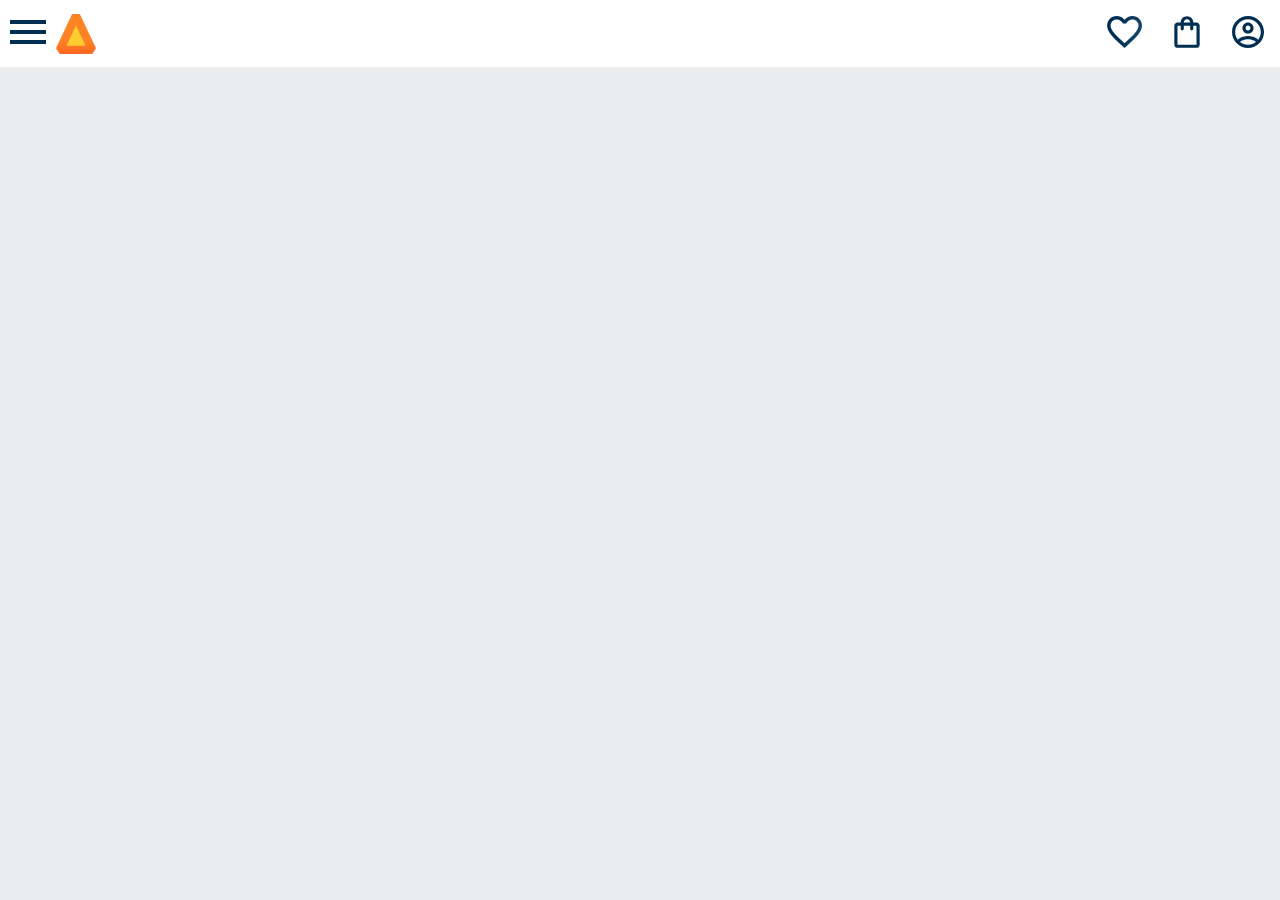
==== index.html @ 9b3f4c43 "Add files via upload" ====
<!DOCTYPE html>
<html lang="en">

<head>
    <meta charset="UTF-8">
    <meta name="viewport" content="width=device-width, initial-scale=1.0">
    <link rel="stylesheet" href="style.css">
    <link rel="stylesheet" href="reset.css">
    <link rel="preconnect" href="https://fonts.googleapis.com">
    <link rel="preconnect" href="https://fonts.gstatic.com" crossorigin>
    <link href="https://fonts.googleapis.com/css2?family=Poppins:ital,wght@0,100;0,200;0,300;0,400;0,500;0,600;0,700;0,800;0,900;1,100;1,200;1,300;1,400;1,500;1,600;1,700;1,800;1,900&display=swap" rel="stylesheet">
    <title>AluraBooks</title>
</head>

<body>
    <header class="cabecalho">
        <div class="container">
            <input type="checkbox" id="menu" class="container__botao">
            <label for="menu">
                <span class="cabecalho__menu-hamburguer container__imagem"></span>
            </label>

            <ul class="lista-menu">
                <li class="lista-menu__titulo">Categorias</li>

                <li class="lista-menu__item">
                    <a href="#" class="lista-menu__link">Programação</a>
                </li>

                <li class="lista-menu__item">
                    <a href="#" class="lista-menu__link">Front-end</a>
                </li>

                <li class="lista-menu__item">
                    <a href="#" class="lista-menu__link">Infraestrutura</a>
                </li>

                <li class="lista-menu__item">
                    <a href="#" class="lista-menu__link">Business</a>
                </li>

                <li class="lista-menu__item">
                    <a href="#" class="lista-menu__link">Design & UX</a>
                </li>

            </ul>

            <img src="img/Logo.svg" alt="Logo da Alurabooks">
        </div>

        <div class="container">
            <a href="#"><img src="img/Favoritos.svg" alt="Meus favoritos" class="container__imagem"></a>
            <a href="#"><img src="img/Compras.svg" alt="Carrinho de compras" class="container__imagem"></a>
            <a href="#"><img src="img/Usuario.svg" alt="Meu perfil" class="container__imagem"></a>
        </div>
    </header>
</body>

</html>
---- style.css ----
@import url("styles/header.css");

:root{
    --cor-de-fundo: #EBECEE;
    --branco: #FFFFFF;
    --laranja: #EB9B00;
    --azul-degrade: linear-gradient(97.54deg, #002F52 35.49%, #326589 165.37%);
}

body{
    background-color: var(--cor-de-fundo);
}
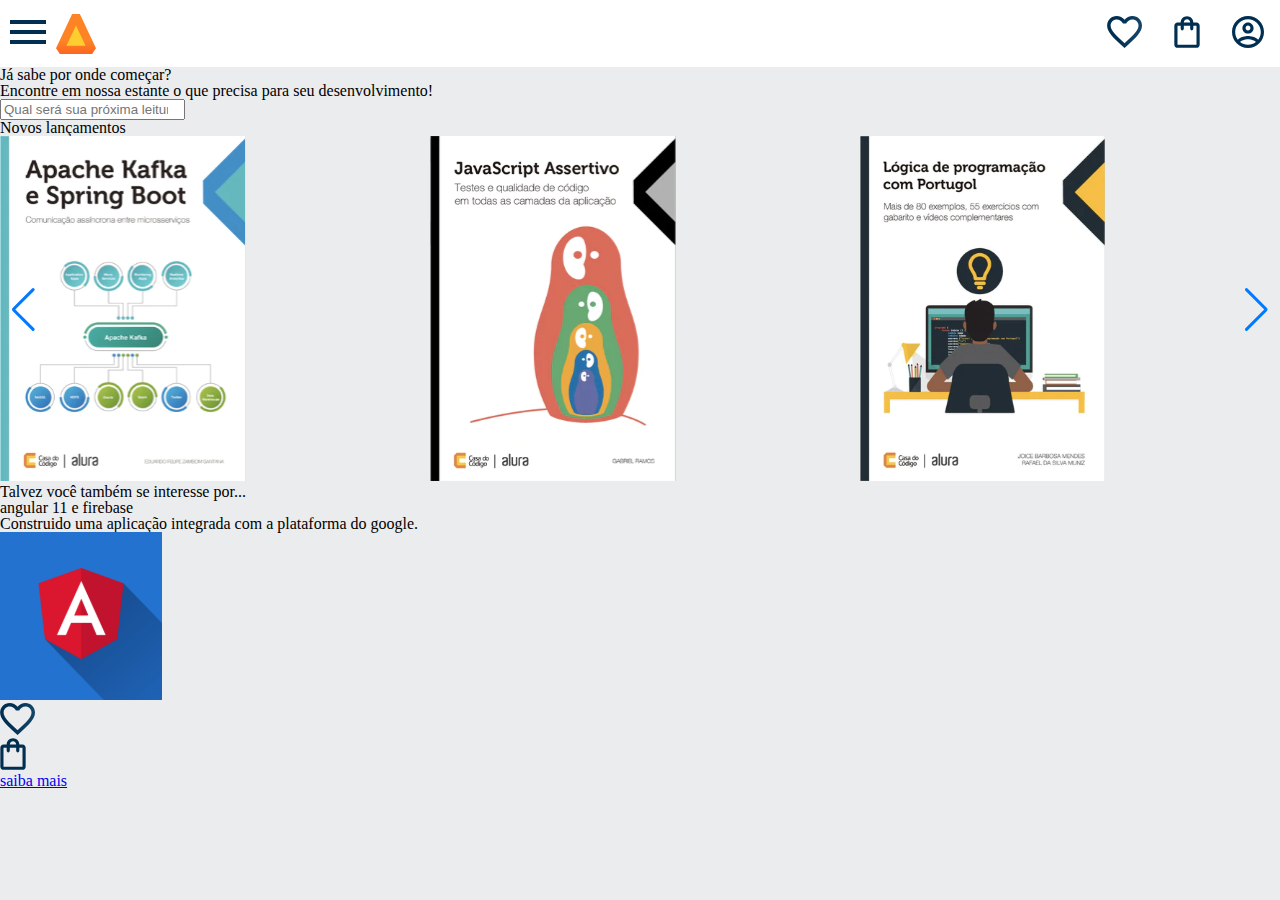
==== commit 3a760f1b: "Add files via upload" ====
--- a/index.html
+++ b/index.html
@@ -8,7 +8,10 @@
     <link rel="stylesheet" href="reset.css">
     <link rel="preconnect" href="https://fonts.googleapis.com">
     <link rel="preconnect" href="https://fonts.gstatic.com" crossorigin>
-    <link href="https://fonts.googleapis.com/css2?family=Poppins:ital,wght@0,100;0,200;0,300;0,400;0,500;0,600;0,700;0,800;0,900;1,100;1,200;1,300;1,400;1,500;1,600;1,700;1,800;1,900&display=swap" rel="stylesheet">
+    <link
+        href="https://fonts.googleapis.com/css2?family=Poppins:ital,wght@0,100;0,200;0,300;0,400;0,500;0,600;0,700;0,800;0,900;1,100;1,200;1,300;1,400;1,500;1,600;1,700;1,800;1,900&display=swap"
+        rel="stylesheet">
+    <link rel="stylesheet" href="https://cdn.jsdelivr.net/npm/swiper@11/swiper-bundle.min.css" />
     <title>AluraBooks</title>
 </head>
 
@@ -54,6 +57,70 @@
             <a href="#"><img src="img/Usuario.svg" alt="Meu perfil" class="container__imagem"></a>
         </div>
     </header>
+
+    <section class="banner">
+        <h2 class="banner__titulo">Já sabe por onde começar?</h2>
+        <p class="banner__texto">Encontre em nossa estante o que precisa para seu desenvolvimento!</p>
+        <input type="search" class="banner__pesquisa" placeholder="Qual será sua próxima leitura?">
+    </section>
+
+    <section class="carrossel">
+        <h2 class="carrossel__titulo">Novos lançamentos</h2>
+
+        <!-- Slider main container -->
+        <div class="swiper">
+            <!-- Additional required wrapper -->
+            <!-- If we need pagination -->
+            <div class="swiper-pagination"></div>
+            <div class="swiper-wrapper">
+                <!-- Slides -->
+                <div class="swiper-slide"><img src="img/ApacheKafka.svg" alt=""></div>
+                <div class="swiper-slide"><img src="img/Javascript.svg" alt=""></div>
+                <div class="swiper-slide"><img src="img/Portugol.svg" alt=""></div>
+                ...
+            </div>
+
+
+            <!-- If we need navigation buttons -->
+            <div class="swiper-button-prev"></div>
+            <div class="swiper-button-next"></div>
+
+        </div>
+
+        <div class="card">
+            <div class="card__descricao">
+                <div class="descricao">
+                    <h3 class="descricao__titulo">Talvez você também se interesse por...</h3>
+                    <h2 class="descricao__titulo-livro">angular 11 e firebase</h2>
+                    <p class="descricao__texto">Construido uma aplicação integrada com a plataforma do google.</p>
+                </div>
+                <img src="img/Angular.svg" alt="" class="descricao__imagem">
+        </div>
+        <ul class="botoes">
+            <li class="botoes__item"><img src="img/Favoritos.svg" alt=""><li>
+            <li class="botoes__item"><img src="img/Compras.svg" alt=""><li>
+
+        </ul>
+        <a href="#" class="botoes__ancora">saiba mais</a>
+
+        </div>
+
+    </section>
+
+
+
+    <script src="https://cdn.jsdelivr.net/npm/swiper@11/swiper-bundle.min.js"></script>
+    <script>
+        const swiper = new Swiper('.swiper', {
+            spaceBetween: 10,
+            slidesPerView: 3,
+            pagination: {
+                el: ".spider-pagination",
+                type: "bullets",
+            },
+
+        });
+    </script>
 </body>
 
 </html>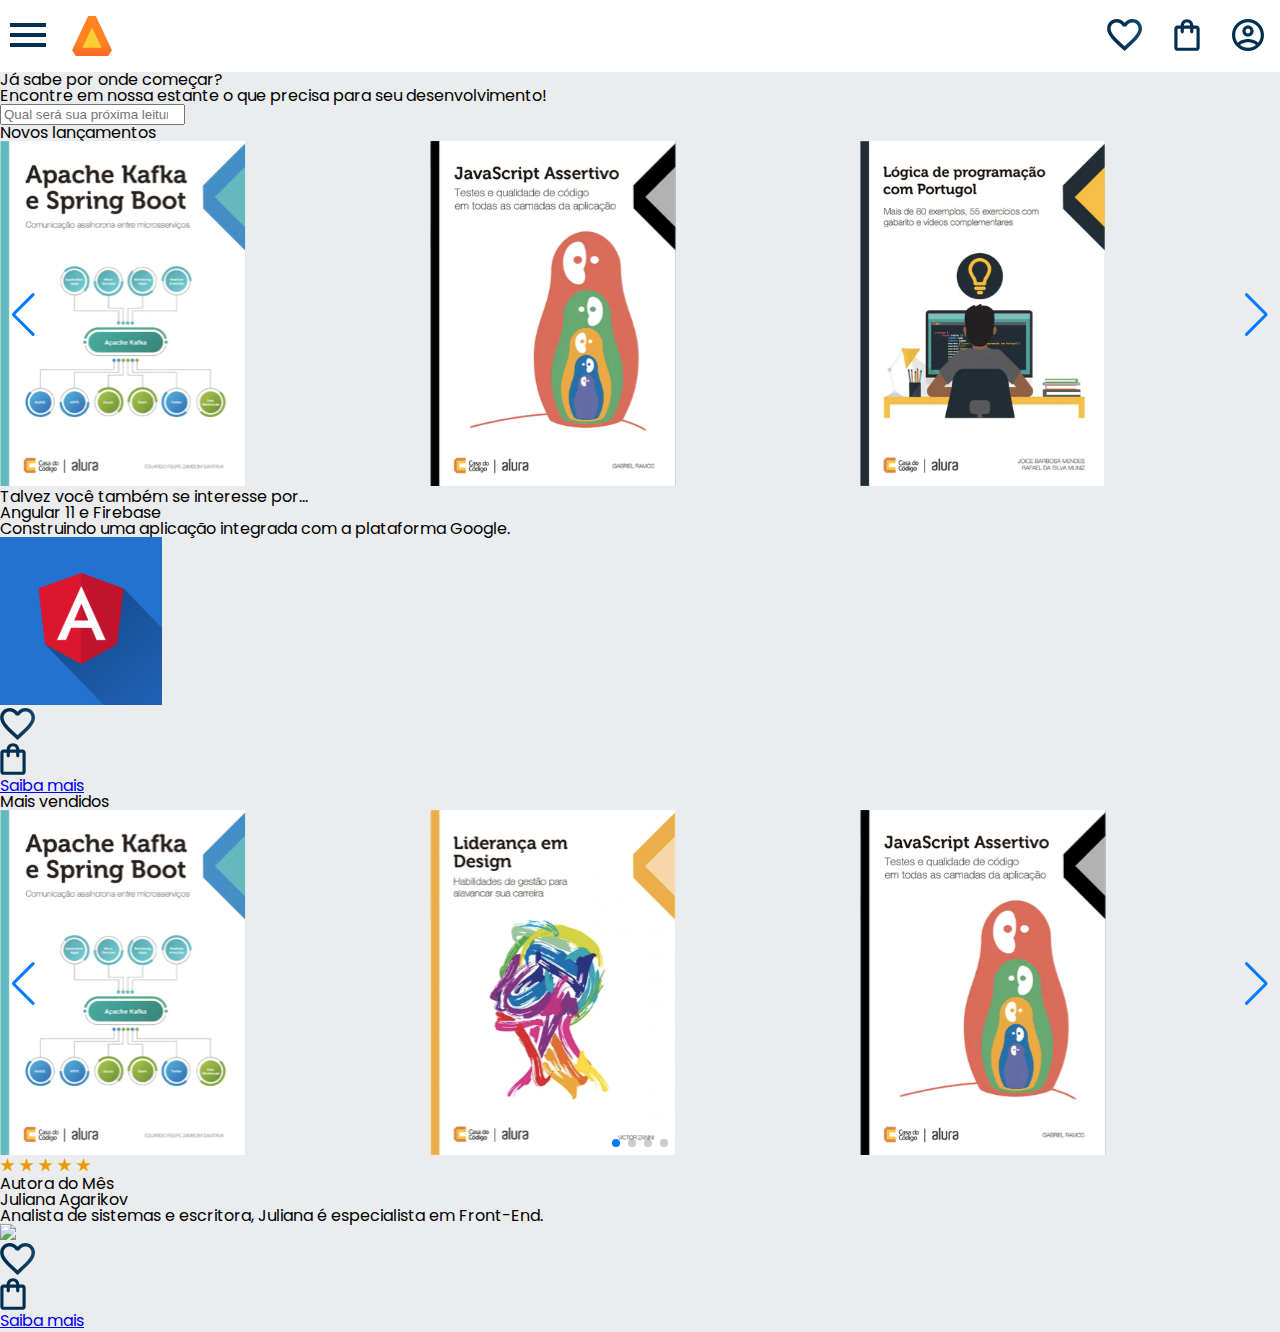
==== commit 85d875b4: "Add files via upload" ====
--- a/index.html
+++ b/index.html
@@ -1,18 +1,19 @@
 <!DOCTYPE html>
-<html lang="en">
+<html>
 
 <head>
     <meta charset="UTF-8">
     <meta name="viewport" content="width=device-width, initial-scale=1.0">
+    <title>AluraBooks</title>
+    <link rel="stylesheet" href="reset.css">
     <link rel="stylesheet" href="style.css">
-    <link rel="stylesheet" href="reset.css">
     <link rel="preconnect" href="https://fonts.googleapis.com">
     <link rel="preconnect" href="https://fonts.gstatic.com" crossorigin>
     <link
         href="https://fonts.googleapis.com/css2?family=Poppins:ital,wght@0,100;0,200;0,300;0,400;0,500;0,600;0,700;0,800;0,900;1,100;1,200;1,300;1,400;1,500;1,600;1,700;1,800;1,900&display=swap"
         rel="stylesheet">
     <link rel="stylesheet" href="https://cdn.jsdelivr.net/npm/swiper@11/swiper-bundle.min.css" />
-    <title>AluraBooks</title>
+
 </head>
 
 <body>
@@ -22,35 +23,26 @@
             <label for="menu">
                 <span class="cabecalho__menu-hamburguer container__imagem"></span>
             </label>
-
             <ul class="lista-menu">
                 <li class="lista-menu__titulo">Categorias</li>
-
                 <li class="lista-menu__item">
                     <a href="#" class="lista-menu__link">Programação</a>
                 </li>
-
                 <li class="lista-menu__item">
                     <a href="#" class="lista-menu__link">Front-end</a>
                 </li>
-
                 <li class="lista-menu__item">
                     <a href="#" class="lista-menu__link">Infraestrutura</a>
                 </li>
-
                 <li class="lista-menu__item">
                     <a href="#" class="lista-menu__link">Business</a>
                 </li>
-
                 <li class="lista-menu__item">
                     <a href="#" class="lista-menu__link">Design & UX</a>
                 </li>
-
             </ul>
-
-            <img src="img/Logo.svg" alt="Logo da Alurabooks">
+            <img src="img/Logo.svg" alt="Logo da AluraBooks" class="container__imagem">
         </div>
-
         <div class="container">
             <a href="#"><img src="img/Favoritos.svg" alt="Meus favoritos" class="container__imagem"></a>
             <a href="#"><img src="img/Compras.svg" alt="Carrinho de compras" class="container__imagem"></a>
@@ -66,7 +58,6 @@
 
     <section class="carrossel">
         <h2 class="carrossel__titulo">Novos lançamentos</h2>
-
         <!-- Slider main container -->
         <div class="swiper">
             <!-- Additional required wrapper -->
@@ -74,12 +65,13 @@
             <div class="swiper-pagination"></div>
             <div class="swiper-wrapper">
                 <!-- Slides -->
-                <div class="swiper-slide"><img src="img/ApacheKafka.svg" alt=""></div>
-                <div class="swiper-slide"><img src="img/Javascript.svg" alt=""></div>
-                <div class="swiper-slide"><img src="img/Portugol.svg" alt=""></div>
+                <div class="swiper-slide"><img src="img/ApacheKafka.svg"
+                        alt="Livro sobre apache Kafka e spreng boot da AluraBooks"></div>
+                <div class="swiper-slide"><img src="img/Javascript.svg" alt="Livro sobre JavaScript da AluraBooks">
+                </div>
+                <div class="swiper-slide"><img src="img/Portugol.svg" alt="livro sobre Portugol da AluraBooks"></div>
                 ...
             </div>
-
 
             <!-- If we need navigation buttons -->
             <div class="swiper-button-prev"></div>
@@ -91,22 +83,70 @@
             <div class="card__descricao">
                 <div class="descricao">
                     <h3 class="descricao__titulo">Talvez você também se interesse por...</h3>
-                    <h2 class="descricao__titulo-livro">angular 11 e firebase</h2>
-                    <p class="descricao__texto">Construido uma aplicação integrada com a plataforma do google.</p>
+                    <h2 class="descricao__titulo-livro">Angular 11 e Firebase</h2>
+                    <p class="descricao__texto">Construindo uma aplicação integrada com a plataforma Google.</p>
                 </div>
                 <img src="img/Angular.svg" alt="" class="descricao__imagem">
-        </div>
-        <ul class="botoes">
-            <li class="botoes__item"><img src="img/Favoritos.svg" alt=""><li>
-            <li class="botoes__item"><img src="img/Compras.svg" alt=""><li>
-
-        </ul>
-        <a href="#" class="botoes__ancora">saiba mais</a>
-
+            </div>
+            <div class="card__botoes">
+                <ul class="botoes">
+                    <li class="botoes__item"><img src="img/Favoritos.svg" alt=""></li>
+                    <li class="botoes__item"><img src="img/Compras.svg" alt=""></li>
+                </ul>
+                <a href="#" class="botoes__ancora">Saiba mais</a>
+            </div>
         </div>
 
     </section>
 
+    <section class=”carrossel”>
+        <h2 class="carrossel__titulo">Mais vendidos</h2>
+        <div class="swiper">
+            <!-- Additional required wrapper -->
+            <!-- If we need pagination -->
+            <div class="swiper-pagination"></div>
+
+            <div class="swiper-wrapper">
+                <!-- Slides -->
+                <div class="swiper-slide"><img src="img/ApacheKafka.svg"
+                        alt="Livro sobre apache kafka e spring boot da alura books"></div>
+                <div class="swiper-slide"><img src="img/Liderança.svg"
+                        alt="Livro sobre liderança em design da alura books">
+                </div>
+                <div class="swiper-slide"><img src="img/Javascript.svg"
+                        alt="Livro sobre javascript assertivo da alurabooks">
+                </div>
+                <div class="swiper-slide"><img src="img/Guia Front-end.svg" alt="Livro Guia front end"></div>
+                <div class="swiper-slide"><img src="img/Portugol.svg" alt="Livro sobre portugol"></div>
+                <div class="swiper-slide"><img src="img/Acessibilidade.svg" alt="livro sobre acessibilidade"></div>
+            </div>
+
+            <!-- If we need navigation buttons -->
+            <div class="swiper-button-prev"></div>
+            <div class="swiper-button-next"></div>
+        </div>
+
+        <div class="card">
+            <div class="card__descricao">
+                <div class="descricao">
+                    <img src="img/Estrelinhas.svg" alt="Avaliação 5 estrelas">
+                    <h3 class="descricao__titulo">Autora do Mês</h3>
+                    <h2 class="descricao__titulo-livro">Juliana Agarikov</h2>
+                    <p class="descricao__texto">Analista de sistemas e escritora, Juliana é especialista em Front-End.
+                    </p>
+                </div>
+                <img src="img/Escritora.svg" class="descricao__imagem">
+            </div>
+            <div class="card__botoes">
+                <ul class="botoes">
+                    <li class="botoes__item"><img src="img/Favoritos.svg" alt="Favoritar livro"></li>
+                    <li class="botoes__item"><img src="img/Compras.svg" alt="Adicionar no carrinho de compras"></li>
+                </ul>
+                <a href="#" class="botoes__ancora">Saiba mais</a>
+            </div>
+        </div>
+
+    </section>
 
 
     <script src="https://cdn.jsdelivr.net/npm/swiper@11/swiper-bundle.min.js"></script>
@@ -115,10 +155,9 @@
             spaceBetween: 10,
             slidesPerView: 3,
             pagination: {
-                el: ".spider-pagination",
+                el: ".swiper-pagination",
                 type: "bullets",
             },
-
         });
     </script>
 </body>
--- a/style.css
+++ b/style.css
@@ -1,12 +1,19 @@
 @import url("styles/header.css");
+@import url("styles/banner.css");
+@import url("styles/carrossel.css");
 
 :root{
     --cor-de-fundo: #EBECEE;
     --branco: #FFFFFF;
     --laranja: #EB9B00;
     --azul-degrade: linear-gradient(97.54deg, #002F52 35.49%, #326589 165.37%);
+    --fonte-principal: "Poppins";
+    --azul: #002F52;
 }
 
 body{
     background-color: var(--cor-de-fundo);
+    font-family: var(--fonte-principal);
+    font-size: 16px;
+    font-weight: 400;
 }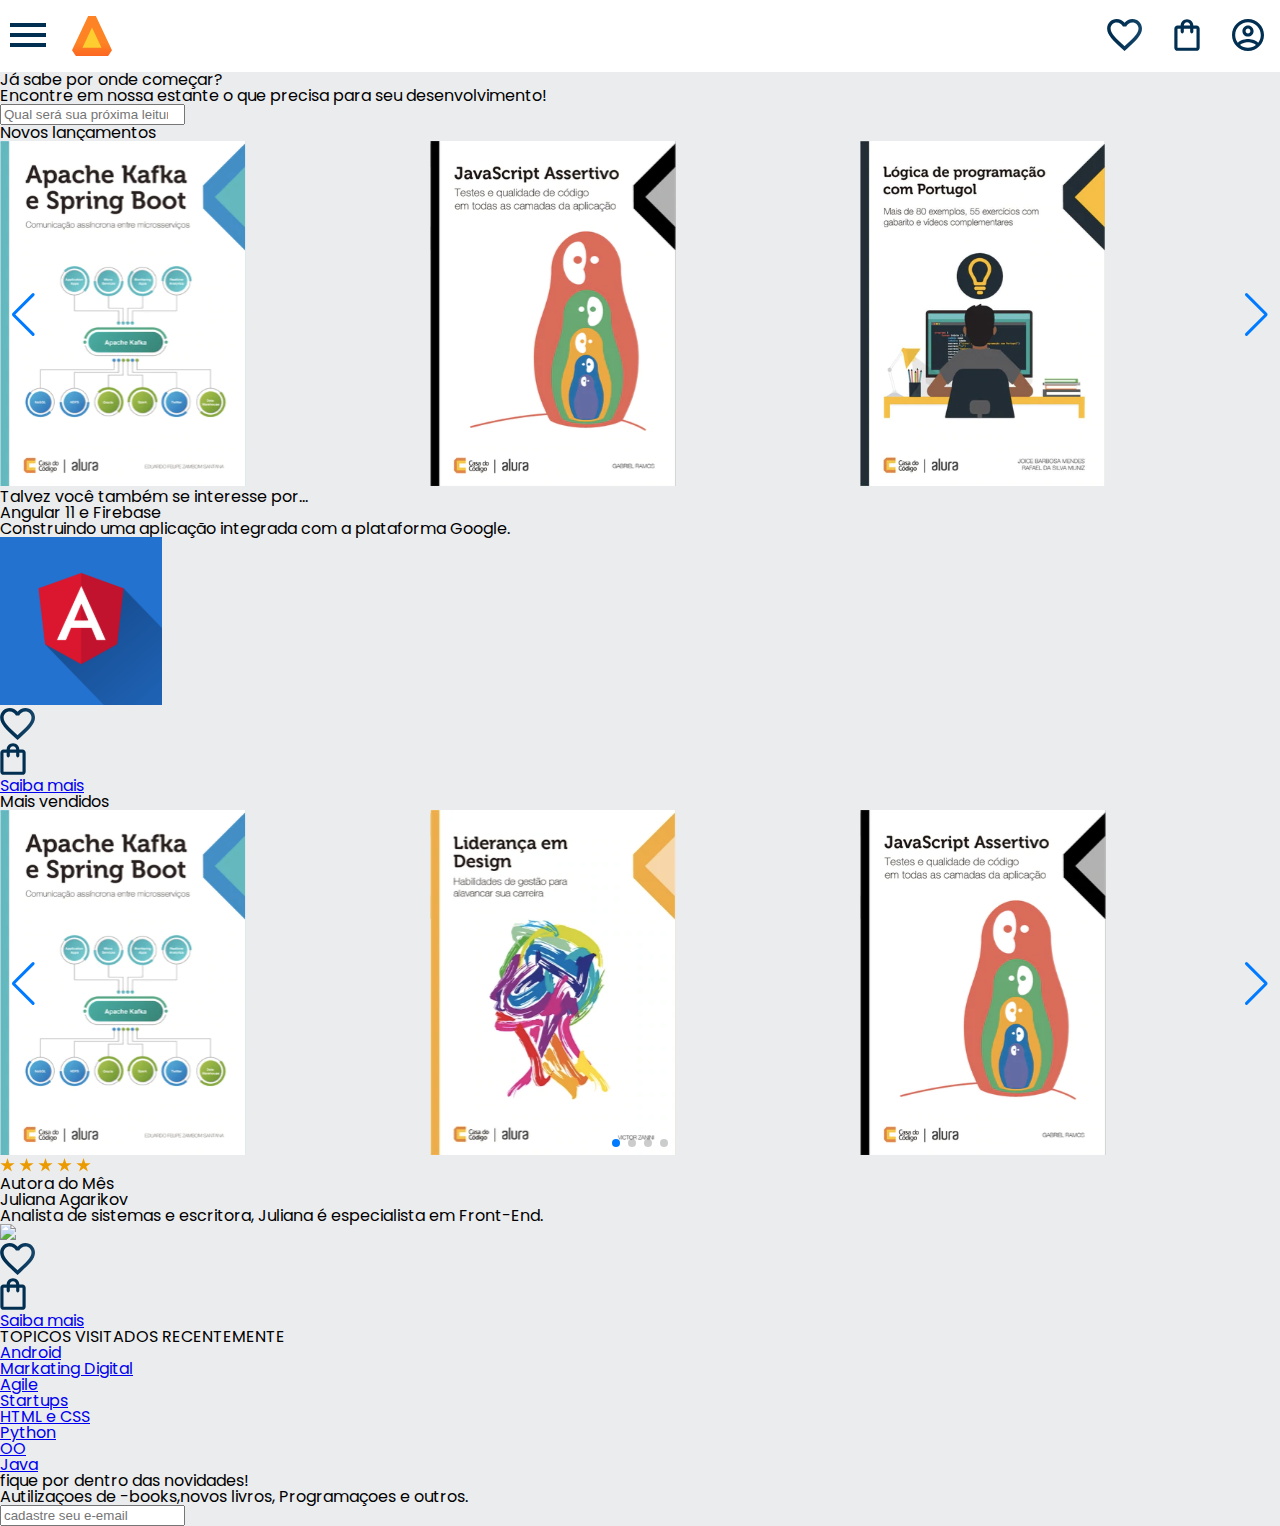
==== commit 09bec630: "Add files via upload" ====
--- a/index.html
+++ b/index.html
@@ -148,6 +148,53 @@
 
     </section>
 
+    <section class="topicos">
+        <h2 class="topicos__titulo">TOPICOS VISITADOS RECENTEMENTE</h2>
+
+        <ul class="topicos__lista">
+
+            <li class="topicos__item">
+                <a href="#" class="topicos__link">Android</a>
+            </li>
+
+            <li class="topicos__item">
+                <a href="#" class="topicos__link">Markating Digital</a>
+            </li>
+
+            <li class="topicos__item">
+                <a href="#" class="topicos__link">Agile</a>
+            </li>
+        
+            <li class="topicos__item">
+                <a href="#" class="topicos__link">Startups</a>
+
+                <li class="topicos__item">
+                    <a href="#" class="topicos__link">HTML e CSS</a>
+                </li>
+
+                <li class="topicos__item">
+                    <a href="#" class="topicos__link">Python</a>
+                </li>
+                <li class="topicos__item">
+                    <a href="#" class="topicos__link">OO</a>
+                </li>
+
+                <li class="topicos__item">
+                    <a href="#" class="topicos__link">Java</a>
+                </li>
+            </li>
+
+
+        </ul>
+
+    </section>
+
+    <section class="contato">
+        <h2 class="contaro__titulo"> fique por dentro das novidades!</h2>
+        <p class="contato__texto"> Autilizaçoes de -books,novos livros, Programaçoes e outros.</p>
+        <input type="email" placeholder="cadastre seu e-email" class="contato__email">
+    </section>
+
 
     <script src="https://cdn.jsdelivr.net/npm/swiper@11/swiper-bundle.min.js"></script>
     <script>
--- a/style.css
+++ b/style.css
@@ -1,17 +1,19 @@
 @import url("styles/header.css");
 @import url("styles/banner.css");
 @import url("styles/carrossel.css");
+@import url("styles/topicos.css");
+@import url("styles/contato.css");
 
-:root{
+:root {
     --cor-de-fundo: #EBECEE;
     --branco: #FFFFFF;
     --laranja: #EB9B00;
-    --azul-degrade: linear-gradient(97.54deg, #002F52 35.49%, #326589 165.37%);
+    --azul-degrade: linear-gradient(97.54deg, #002f52 35.49%, #326589 165.37%);
     --fonte-principal: "Poppins";
     --azul: #002F52;
 }
 
-body{
+body {
     background-color: var(--cor-de-fundo);
     font-family: var(--fonte-principal);
     font-size: 16px;
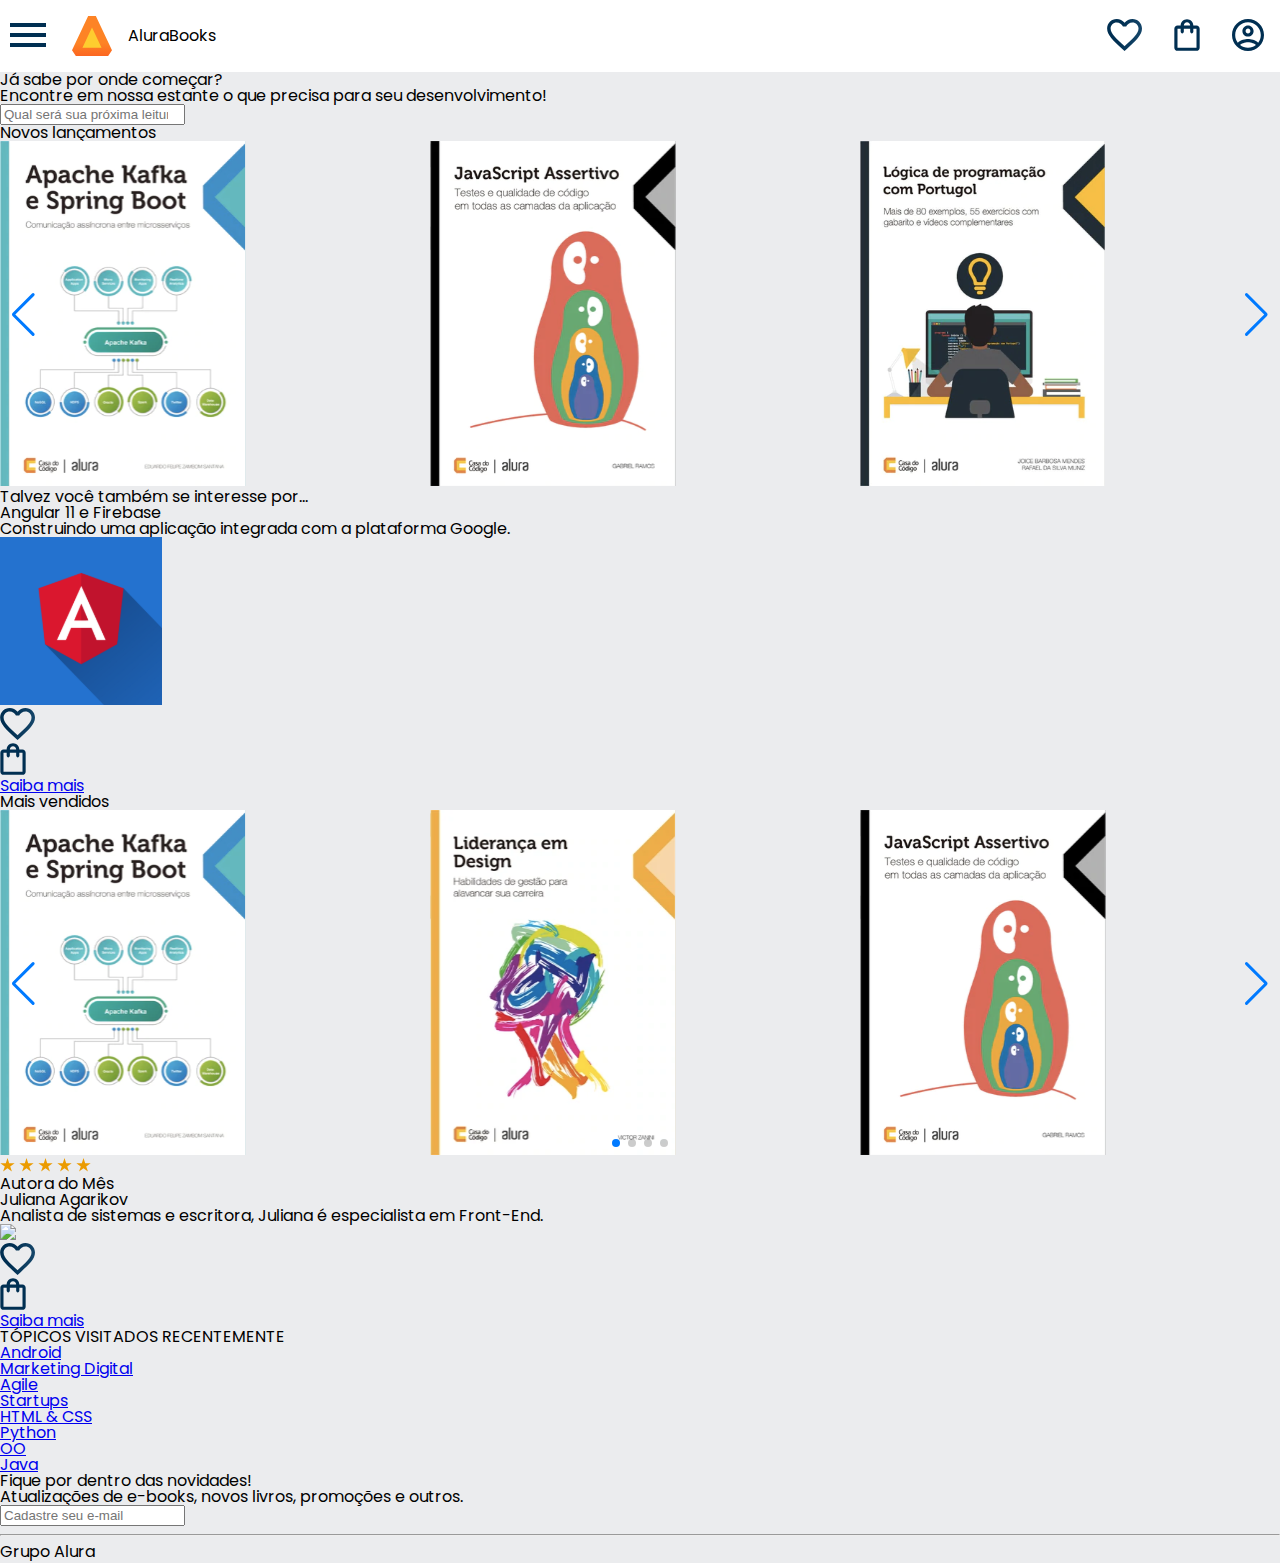
==== commit a1f00895: "Add files via upload" ====
--- a/index.html
+++ b/index.html
@@ -12,6 +12,7 @@
     <link
         href="https://fonts.googleapis.com/css2?family=Poppins:ital,wght@0,100;0,200;0,300;0,400;0,500;0,600;0,700;0,800;0,900;1,100;1,200;1,300;1,400;1,500;1,600;1,700;1,800;1,900&display=swap"
         rel="stylesheet">
+        <link href="https://fonts.googleapis.com/css2?family=Josefin+Sans:ital,wght@0,100..700;1,100..700&display=swap" rel="stylesheet">
     <link rel="stylesheet" href="https://cdn.jsdelivr.net/npm/swiper@11/swiper-bundle.min.css" />
 
 </head>
@@ -42,6 +43,7 @@
                 </li>
             </ul>
             <img src="img/Logo.svg" alt="Logo da AluraBooks" class="container__imagem">
+            <h1 class="contato__titulo"><b class="contato__titulo--negrito">Alura</b>Books</h1>
         </div>
         <div class="container">
             <a href="#"><img src="img/Favoritos.svg" alt="Meus favoritos" class="container__imagem"></a>
@@ -149,51 +151,43 @@
     </section>
 
     <section class="topicos">
-        <h2 class="topicos__titulo">TOPICOS VISITADOS RECENTEMENTE</h2>
-
+        <h2 class="topicos__titulo">TÓPICOS VISITADOS RECENTEMENTE</h2>
         <ul class="topicos__lista">
-
-            <li class="topicos__item">
-                <a href="#" class="topicos__link">Android</a>
-            </li>
-
-            <li class="topicos__item">
-                <a href="#" class="topicos__link">Markating Digital</a>
-            </li>
-
+            <li class="topicos__item"><a href="#" class="topicos__link">Android</a></li>
+            <li class="topicos__item">
+                <a href="#" class="topicos__link">Marketing Digital</a>
+            </li>
             <li class="topicos__item">
                 <a href="#" class="topicos__link">Agile</a>
             </li>
-        
             <li class="topicos__item">
                 <a href="#" class="topicos__link">Startups</a>
-
-                <li class="topicos__item">
-                    <a href="#" class="topicos__link">HTML e CSS</a>
-                </li>
-
-                <li class="topicos__item">
-                    <a href="#" class="topicos__link">Python</a>
-                </li>
-                <li class="topicos__item">
-                    <a href="#" class="topicos__link">OO</a>
-                </li>
-
-                <li class="topicos__item">
-                    <a href="#" class="topicos__link">Java</a>
-                </li>
-            </li>
-
-
+            </li>
+            <li class="topicos__item">
+                <a href="#" class="topicos__link">HTML & CSS</a>
+            </li>
+            <li class="topicos__item">
+                <a href="#" class="topicos__link">Python</a>
+            </li>
+            <li class="topicos__item">
+                <a href="#" class="topicos__link">OO</a>
+            </li>
+            <li class="topicos__item">
+                <a href="#" class="topicos__link">Java</a>
+            </li>
         </ul>
-
     </section>
 
     <section class="contato">
-        <h2 class="contaro__titulo"> fique por dentro das novidades!</h2>
-        <p class="contato__texto"> Autilizaçoes de -books,novos livros, Programaçoes e outros.</p>
-        <input type="email" placeholder="cadastre seu e-email" class="contato__email">
-    </section>
+        <h2 class="contato__titulo">Fique por dentro das novidades!</h2>
+        <p class="contato__texto">Atualizações de e-books, novos livros, promoções e outros.</p>
+        <input type="email" placeholder="Cadastre seu e-mail" class="contato__email">
+    </section>
+
+    <hr/>
+    <footer class="rodape">
+        <h2 class="rodape__titulo">Grupo Alura</h2>
+    </footer>
 
 
     <script src="https://cdn.jsdelivr.net/npm/swiper@11/swiper-bundle.min.js"></script>
--- a/style.css
+++ b/style.css
@@ -3,6 +3,7 @@
 @import url("styles/carrossel.css");
 @import url("styles/topicos.css");
 @import url("styles/contato.css");
+@import url("styles/rodape.css");
 
 :root {
     --cor-de-fundo: #EBECEE;
@@ -11,6 +12,7 @@
     --azul-degrade: linear-gradient(97.54deg, #002f52 35.49%, #326589 165.37%);
     --fonte-principal: "Poppins";
     --azul: #002F52;
+    --font-secundaria:"Josefin Sans"
 }
 
 body {
